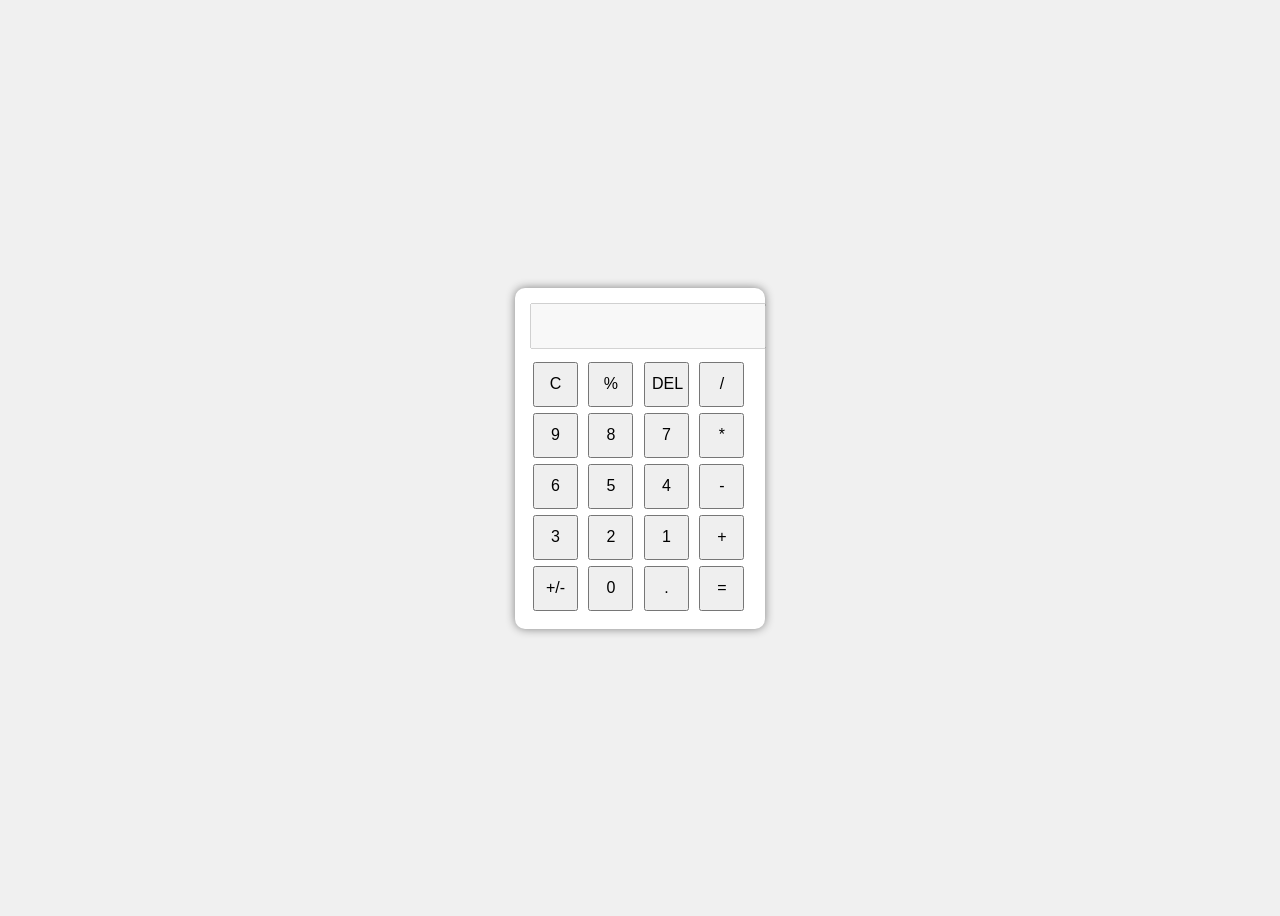
==== Index.html @ e3f92f88 "Rename Index.HTML.html to Index.html" ====
<!DOCTYPE html>
<html>
<head>
  <title>Simple Calculator</title>
  <style>
    body {
      display: flex;
      justify-content: center;
      align-items: center;
      height: 100vh;
      font-family: Arial;
      background: #f0f0f0;
    }

    .calculator {
      width: 220px;
      background: white;
      padding: 15px;
      border-radius: 10px;
      box-shadow: 0px 0px 10px gray;
    }

    #display {
      width: 100%;
      height: 40px;
      margin-bottom: 10px;
      text-align: right;
      font-size: 18px;
      padding-right: 10px;
    }

    button {
      width: 45px;
      height: 45px;
      margin: 3px;
      font-size: 16px;
      cursor: pointer;
    }
  </style>
</head>

<body>

<div class="calculator">
  <input type="text" id="display" disabled>

  <br>
<button onclick="clearDisplay()">C</button>
  <button onclick="press('%')">%</button>
  <button onclick="clealastcharacter()">DEL</button>
  <button onclick="press('/')">/</button>
  <button onclick="press('9')">9</button>
  <button onclick="press('8')">8</button>
  <button onclick="press('7')">7</button>
  <button onclick="press('*')">*</button>

  <br>

  <button onclick="press('6')">6</button>
  <button onclick="press('5')">5</button>
  <button onclick="press('5')">4</button>
  <button onclick="press('-')">-</button>

  <br>

  <button onclick="press('3')">3</button>
  <button onclick="press('2')">2</button>
  <button onclick="press('1')">1</button>
  <button onclick="press('+')">+</button>

  <br>
  <button onclick="press('+/-')">+/-</button>
  <button onclick="press('0')">0</button>
  <button onclick="press('.')">.</button>
  <button onclick="calculate()">=</button>
</div>

<script>
  let display = document.getElementById("display");

  function press(value) {
    display.value += value;
  }

  function clearDisplay() {
    display.value = "";
  }

  function calculate() {
    try {
      display.value = eval(display.value);
    } catch {
      display.value = "Error";
    }
  }
</script>

</body>
</html>
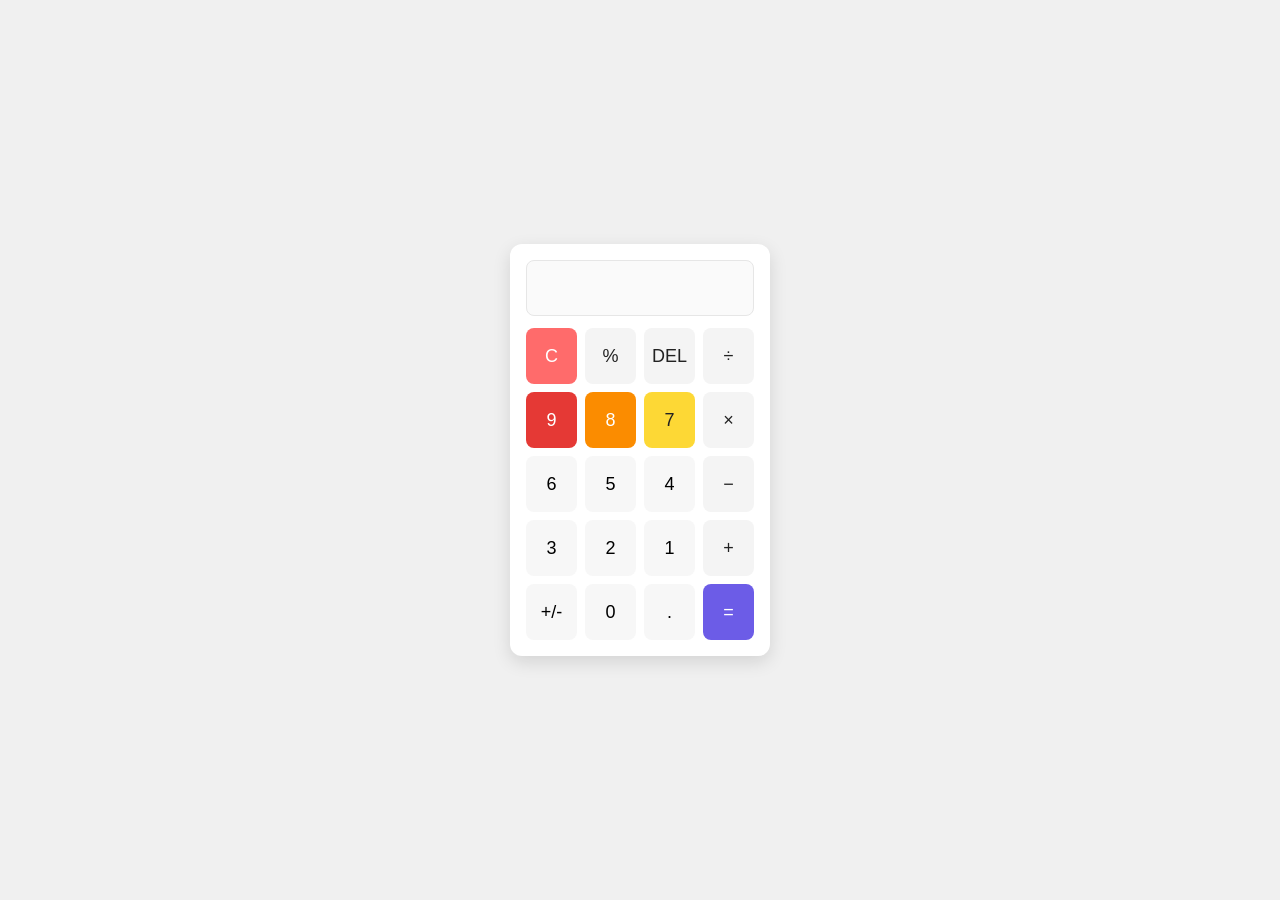
==== commit 3291b87f: "Update button color palette to Material/Vibrant" ====
--- a/Index.html
+++ b/Index.html
@@ -1,99 +1,213 @@
 <!DOCTYPE html>
-<html>
+<html lang="en">
 <head>
+  <meta charset="utf-8" />
+  <meta name="viewport" content="width=device-width,initial-scale=1" />
   <title>Simple Calculator</title>
   <style>
+    :root {
+      --bg: #f0f0f0;
+      --panel: #ffffff;
+      --shadow: rgba(0,0,0,0.12);
+      --accent: #6C5CE7;
+      --operator-bg: #f4f4f4;
+      --btn-size: 56px;
+    }
+    * { box-sizing: border-box; }
     body {
+      margin: 0;
+      min-height: 100vh;
       display: flex;
       justify-content: center;
       align-items: center;
-      height: 100vh;
-      font-family: Arial;
-      background: #f0f0f0;
+      font-family: Arial, Helvetica, sans-serif;
+      background: var(--bg);
     }
 
     .calculator {
-      width: 220px;
-      background: white;
-      padding: 15px;
-      border-radius: 10px;
-      box-shadow: 0px 0px 10px gray;
+      width: 260px;
+      background: var(--panel);
+      padding: 16px;
+      border-radius: 12px;
+      box-shadow: 0 6px 18px var(--shadow);
     }
 
     #display {
       width: 100%;
-      height: 40px;
-      margin-bottom: 10px;
+      height: 56px;
+      margin-bottom: 12px;
       text-align: right;
+      font-size: 20px;
+      padding: 10px;
+      border-radius: 8px;
+      border: 1px solid #e6e6e6;
+      background: #fafafa;
+    }
+
+    .keys {
+      display: grid;
+      grid-template-columns: repeat(4, 1fr);
+      gap: 8px;
+    }
+
+    button {
+      height: var(--btn-size);
       font-size: 18px;
-      padding-right: 10px;
-    }
-
-    button {
-      width: 45px;
-      height: 45px;
-      margin: 3px;
-      font-size: 16px;
+      border: none;
+      border-radius: 8px;
       cursor: pointer;
+      background: #f7f7f7;
+      transition: transform .06s ease, box-shadow .06s ease;
+    }
+    button:active { transform: translateY(1px); }
+
+    button[type="button"].operator {
+      background: var(--operator-bg);
+      color: #222;
+    }
+    button[type="button"].action {
+      background: #FF6B6B;
+      color: #fff;
+    }
+    button[type="button"].equals {
+      background: var(--accent);
+      color: #fff;
+    }
+
+    /* Material / Vibrant palette */
+    .color-1 { background:#E53935; color:#fff; }  /* red */
+    .color-2 { background:#FB8C00; color:#fff; }  /* orange */
+    .color-3 { background:#FDD835; color:#222; }  /* yellow */
+    .color-4 { background:#00ACC1; color:#fff; }  /* teal */
+    .color-5 { background:#00C853; color:#fff; }  /* green */
+    .color-6 { background:#5E35B1; color:#fff; }  /* deep purple */
+    .color-7 { background:#EC407A; color:#fff; }  /* pink */
+    .color-8 { background:#FFB300; color:#222; }  /* amber */
+    .color-9 { background:#3949AB; color:#fff; }  /* indigo */
+
+    /* Make the "=" button span one column taller if you want */
+    .span-two { grid-column: span 2; }
+    @media (max-width: 360px) {
+      .calculator { width: 92%; }
     }
   </style>
 </head>
-
 <body>
 
-<div class="calculator">
-  <input type="text" id="display" disabled>
-
-  <br>
-<button onclick="clearDisplay()">C</button>
-  <button onclick="press('%')">%</button>
-  <button onclick="clealastcharacter()">DEL</button>
-  <button onclick="press('/')">/</button>
-  <button onclick="press('9')">9</button>
-  <button onclick="press('8')">8</button>
-  <button onclick="press('7')">7</button>
-  <button onclick="press('*')">*</button>
-
-  <br>
-
-  <button onclick="press('6')">6</button>
-  <button onclick="press('5')">5</button>
-  <button onclick="press('5')">4</button>
-  <button onclick="press('-')">-</button>
-
-  <br>
-
-  <button onclick="press('3')">3</button>
-  <button onclick="press('2')">2</button>
-  <button onclick="press('1')">1</button>
-  <button onclick="press('+')">+</button>
-
-  <br>
-  <button onclick="press('+/-')">+/-</button>
-  <button onclick="press('0')">0</button>
-  <button onclick="press('.')">.</button>
-  <button onclick="calculate()">=</button>
-</div>
-
-<script>
-  let display = document.getElementById("display");
-
-  function press(value) {
-    display.value += value;
-  }
-
-  function clearDisplay() {
-    display.value = "";
-  }
-
-  function calculate() {
-    try {
-      display.value = eval(display.value);
-    } catch {
-      display.value = "Error";
-    }
-  }
-</script>
-
+  <div class="calculator" role="application" aria-label="Simple calculator">
+    <input id="display" type="text" readonly aria-label="Calculator display" value="" />
+
+    <div class="keys" role="group" aria-label="Calculator keys">
+      <button type="button" class="action" data-action="clear" aria-label="Clear">C</button>
+      <button type="button" class="operator" data-value="%" aria-label="Percent">%</button>
+      <button type="button" class="operator" data-action="delete" aria-label="Delete">DEL</button>
+      <button type="button" class="operator" data-value="/" aria-label="Divide">÷</button>
+
+      <button type="button" data-value="9" class="color-1" aria-label="Nine">9</button>
+      <button type="button" data-value="8" class="color-2" aria-label="Eight">8</button>
+      <button type="button" data-value="7" class="color-3" aria-label="Seven">7</button>
+      <button type="button" class="operator" data-value="*" aria-label="Multiply">×</button>
+
+      <button type="button" data-value="6" aria-label="Six">6</button>
+      <button type="button" data-value="5" aria-label="Five">5</button>
+      <button type="button" data-value="4" aria-label="Four">4</button>
+      <button type="button" class="operator" data-value="-" aria-label="Minus">−</button>
+
+      <button type="button" data-value="3" aria-label="Three">3</button>
+      <button type="button" data-value="2" aria-label="Two">2</button>
+      <button type="button" data-value="1" aria-label="One">1</button>
+      <button type="button" class="operator" data-value="+" aria-label="Plus">+</button>
+
+      <button type="button" data-action="toggle-sign" aria-label="Toggle sign">+/-</button>
+      <button type="button" data-value="0" aria-label="Zero">0</button>
+      <button type="button" data-value="." aria-label="Decimal">.</button>
+      <button type="button" class="equals" data-action="calculate" aria-label="Equals">=</button>
+    </div>
+  </div>
+
+  <script>
+    const display = document.getElementById('display');
+    const keys = document.querySelector('.keys');
+
+    // Append a value to display (numbers, operators)
+    function append(value) {
+      // Avoid adding multiple operators in a row
+      const last = display.value.slice(-1);
+      if (/[\+\-\*\/\.%]/.test(last) && /[\+\-\*\/\.%]/.test(value)) return;
+      display.value += value;
+    }
+
+    // Clear all
+    function clearDisplay() { display.value = ''; }
+
+    // Delete last character
+    function deleteLast() { display.value = display.value.slice(0, -1); }
+
+    // Toggle sign of the last number (simple approach)
+    function toggleSign() {
+      // Find last number in expression
+      display.value = display.value.replace(/(-?\d+(\.\d+)?)$/ , (m) => {
+        return (parseFloat(m) * -1).toString();
+      });
+    }
+
+    // Safe-ish calculate
+    function calculate() {
+      if (!display.value) return;
+      let expr = display.value
+        .replace(/×/g, '*')
+        .replace(/÷/g, '/')
+        // Convert percentage occurrences like "50%" => "(50/100)"
+        .replace(/(\d+(\.\d+)?)%/g, '($1/100)');
+
+      // Allow only digits, parentheses, whitespace and operators .+-*/%
+      if (!/^[0-9+\-*/().\s%]+$/.test(expr)) {
+        display.value = 'Error';
+        return;
+      }
+
+      try {
+        // Evaluate using Function (safer than raw eval) — still validate above
+        const result = Function('"use strict"; return (' + expr + ')')();
+        // Handle NaN/Infinity
+        if (result === Infinity || result === -Infinity || Number.isNaN(result)) {
+          display.value = 'Error';
+        } else {
+          display.value = String(result);
+        }
+      } catch (e) {
+        display.value = 'Error';
+      }
+    }
+
+    // Handle button clicks centrally
+    keys.addEventListener('click', (e) => {
+      const button = e.target.closest('button');
+      if (!button) return;
+      const val = button.dataset.value;
+      const action = button.dataset.action;
+
+      if (action === 'clear') clearDisplay();
+      else if (action === 'delete') deleteLast();
+      else if (action === 'toggle-sign') toggleSign();
+      else if (action === 'calculate') calculate();
+      else if (typeof val !== 'undefined') append(val);
+    });
+
+    // Keyboard support
+    document.addEventListener('keydown', (e) => {
+      const key = e.key;
+      if ((/^[0-9]$/).test(key)) append(key);
+      else if (key === 'Enter' || key === '=') { e.preventDefault(); calculate(); }
+      else if (key === 'Backspace') deleteLast();
+      else if (key === 'Escape') clearDisplay();
+      else if (['+','-','/','*','.','%','(',')'].includes(key)) append(key);
+    });
+
+    // Prevent typing into the readonly input via paste (optional)
+    display.addEventListener('paste', (ev) => {
+      ev.preventDefault();
+    });
+  </script>
 </body>
 </html>
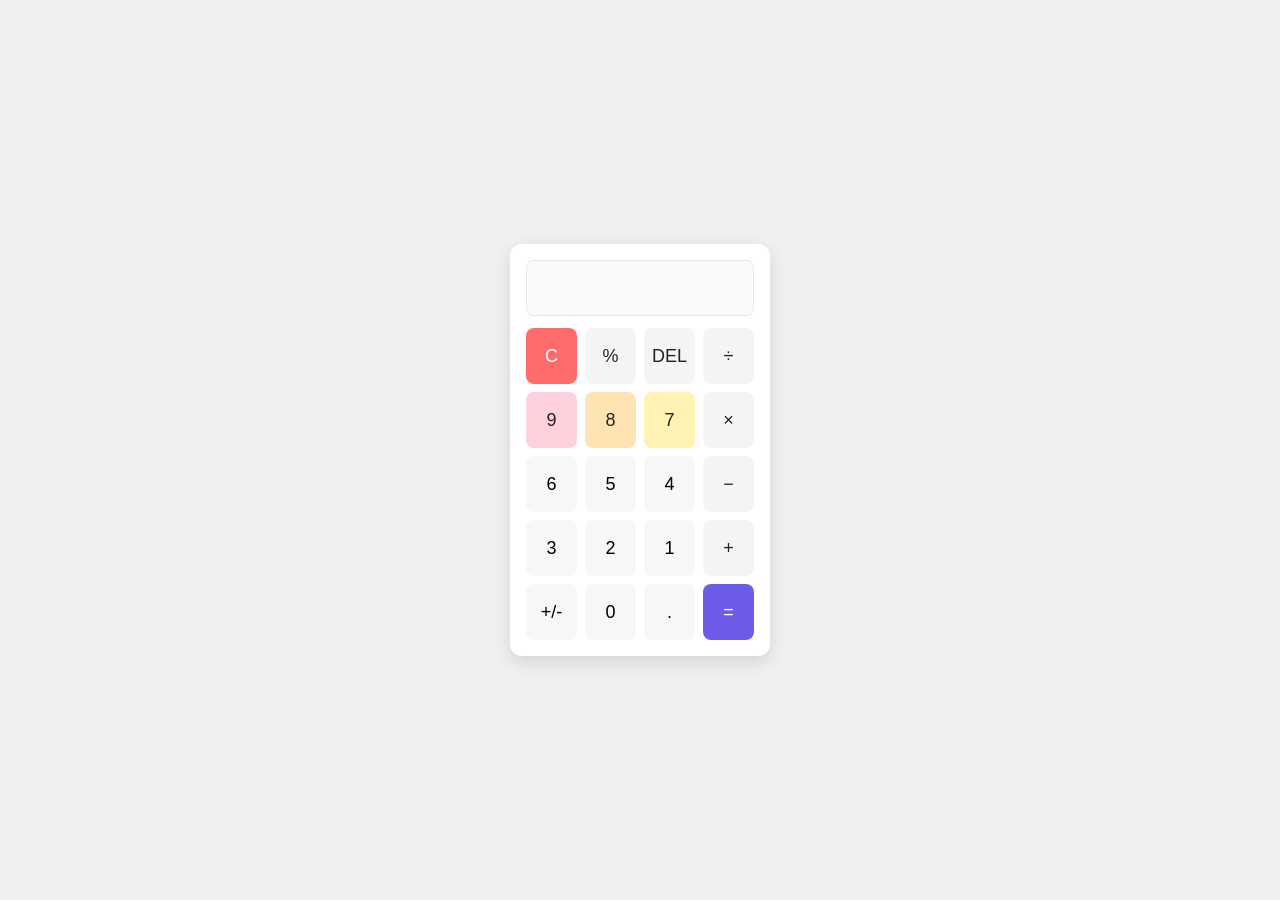
==== commit 51235e22: "Switch button palette to Soft Pastel" ====
--- a/Index.html
+++ b/Index.html
@@ -74,16 +74,16 @@
       color: #fff;
     }
 
-    /* Material / Vibrant palette */
-    .color-1 { background:#E53935; color:#fff; }  /* red */
-    .color-2 { background:#FB8C00; color:#fff; }  /* orange */
-    .color-3 { background:#FDD835; color:#222; }  /* yellow */
-    .color-4 { background:#00ACC1; color:#fff; }  /* teal */
-    .color-5 { background:#00C853; color:#fff; }  /* green */
-    .color-6 { background:#5E35B1; color:#fff; }  /* deep purple */
-    .color-7 { background:#EC407A; color:#fff; }  /* pink */
-    .color-8 { background:#FFB300; color:#222; }  /* amber */
-    .color-9 { background:#3949AB; color:#fff; }  /* indigo */
+    /* Soft Pastel palette */
+    .color-1 { background:#FFD1DC; color:#222; } /* pastel pink */
+    .color-2 { background:#FFE3B3; color:#222; } /* pastel orange */
+    .color-3 { background:#FFF2B2; color:#222; } /* pastel yellow */
+    .color-4 { background:#BFF0FF; color:#022; } /* pastel cyan */
+    .color-5 { background:#C8F7E0; color:#022; } /* pastel mint */
+    .color-6 { background:#E9E0FF; color:#222; } /* pastel lavender */
+    .color-7 { background:#FFD6E8; color:#222; } /* pastel rose */
+    .color-8 { background:#FFF1D6; color:#222; } /* pastel peach */
+    .color-9 { background:#D8DAFF; color:#222; } /* pastel indigo */
 
     /* Make the "=" button span one column taller if you want */
     .span-two { grid-column: span 2; }
@@ -133,7 +133,7 @@
     function append(value) {
       // Avoid adding multiple operators in a row
       const last = display.value.slice(-1);
-      if (/[\+\-\*\/\.%]/.test(last) && /[\+\-\*\/\.%]/.test(value)) return;
+      if (/[+\-*\/.%]/.test(last) && /[+\-*\/.%]/.test(value)) return;
       display.value += value;
     }
 
